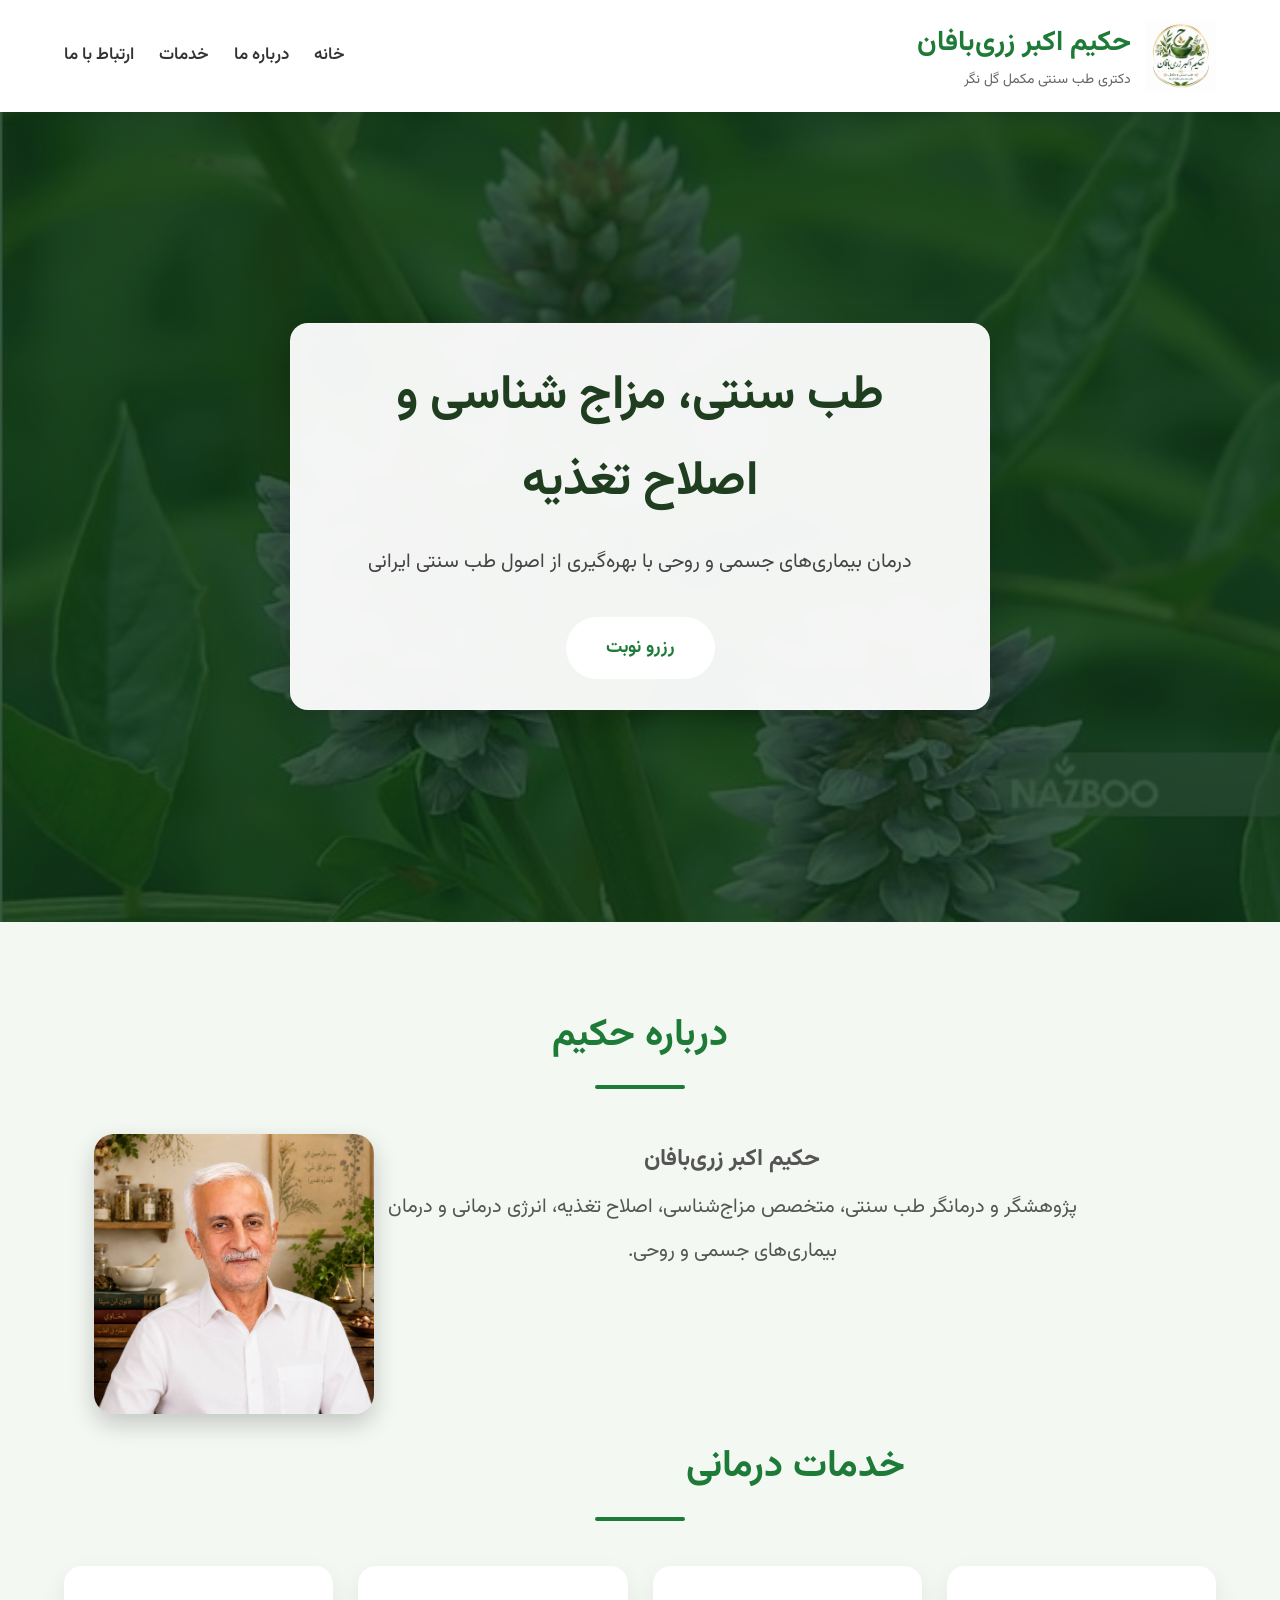
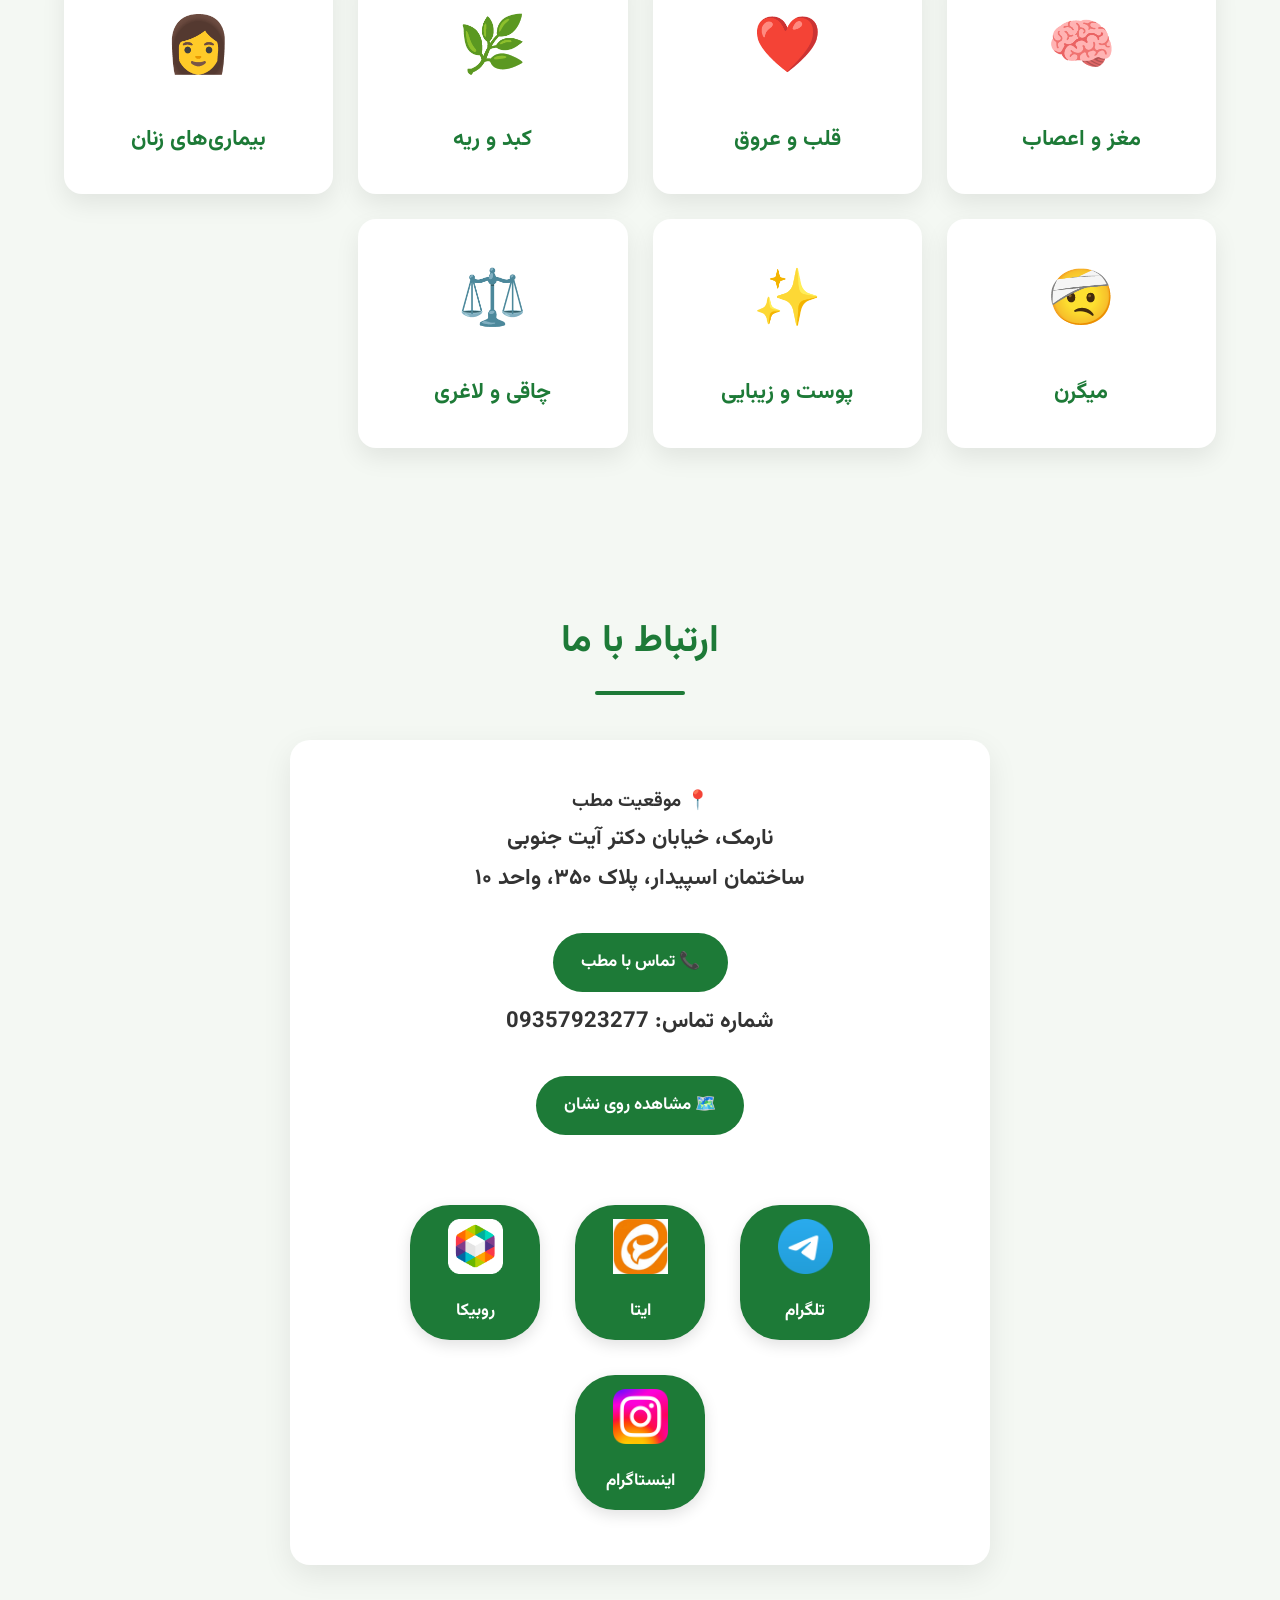
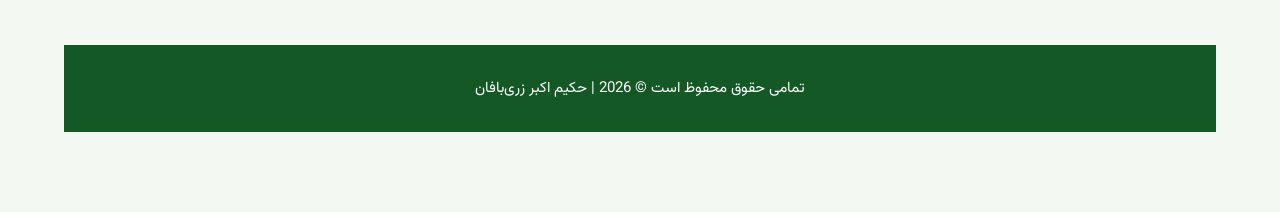
==== index.html @ 05c20cc7 "Add files via upload" ====
<!DOCTYPE html>
<html lang="fa" dir="rtl">

<head>
    <meta charset="UTF-8">
    <meta name="viewport" content="width=device-width, initial-scale=1.0">

    <title>حکیم اکبر زری‌بافان | طب سنتی</title>

    <meta name="description" content="وب‌سایت رسمی حکیم اکبر زری‌بافان - طب سنتی، مزاج شناسی، اصلاح تغذیه و درمان بیماری‌ها">

    <link rel="stylesheet" href="style.css">

    <link rel="preconnect" href="https://fonts.googleapis.com">
    <link rel="preconnect" href="https://fonts.gstatic.com" crossorigin>

    <link href="https://fonts.googleapis.com/css2?family=Vazirmatn:wght@300;400;500;700;900&display=swap" rel="stylesheet">
</head>

<body>

<header>

<div class="container">

<div class="logo">

<img src="images/logo.png" alt="لوگوی حکیم اکبر زری‌بافان" class="logo-img">


<div>

<h1>حکیم اکبر زری‌بافان</h1>

<p>دکتری طب سنتی مکمل گل نگر</p>

</div>

</div>

<nav>

<a href="#home">خانه</a>

<a href="#about">درباره ما</a>

<a href="#services">خدمات</a>

<a href="#contact">ارتباط با ما</a>

</nav>

</div>

</header>

<section class="hero" id="home">

<div class="hero-content">

<h2>طب سنتی، مزاج شناسی و اصلاح تغذیه</h2>

<p>

درمان بیماری‌های جسمی و روحی با بهره‌گیری از اصول طب سنتی ایرانی

</p>

<a href="#contact" class="btn">


رزرو نوبت

</a>

</div>

</section>

<section id="about">

<div class="container">

<h2 class="title">

درباره حکیم

</h2>

<div class="about-content">

<img src="images/doctor.png" alt="حکیم اکبر زری‌بافان" class="doctor-image">

<div class="about-text">

<h3>حکیم اکبر زری‌بافان</h3>

<p>
پژوهشگر و درمانگر طب سنتی،
متخصص مزاج‌شناسی، اصلاح تغذیه،
انرژی درمانی و درمان بیماری‌های جسمی و روحی.
</p>

</div>

</div>

</div>

</section>

<section id="services">

<div class="container">

<h2 class="title">

خدمات درمانی

</h2>

<div class="services">

<a href="brain.html" class="card">
🧠
<h3>مغز و اعصاب</h3>
</a>

<a href="heart.html" class="card">
❤️
<h3>قلب و عروق</h3>
</a>

<a href="liver-lung.html" class="card">
🌿
<h3>کبد و ریه</h3>
</a>

<a href="women.html" class="card">
👩
<h3>بیماری‌های زنان</h3>
</a>

<a href="migraine.html" class="card">
🤕
<h3>میگرن</h3>
</a>

<a href="skin.html" class="card">
✨
<h3>پوست و زیبایی</h3>
</a>

<a href="weight.html" class="card">
⚖️
<h3>چاقی و لاغری</h3>
</a>
</div>
</div>

</section>

</section>

<section id="contact">

<div class="container">

<h2 class="title">

ارتباط با ما

</h2>

<div class="contact-box">



<h3>📍 موقعیت مطب</h3>

<p>
    نارمک، خیابان دکتر آیت جنوبی<br>
    ساختمان اسپیدار، پلاک ۳۵۰، واحد ۱۰
</p>

<a href="tel:09357923277" class="btn">
📞 تماس با مطب
</a>

<p>شماره تماس: 09357923277</p>

<a href="https://nshn.ir/85sbvktNIxprfZ"
   target="_blank"
   class="btn">
🗺️ مشاهده روی نشان
</a>

<div class="social-links">
<div class="social-links">

<a href="https://t.me/tebeaemea" target="_blank" class="social-card">
<img src="images/telegram.png" alt="تلگرام">
<span>تلگرام</span>
</a>

<a href="https://eitaa.com/hakim_iranii" target="_blank" class="social-card">
<img src="images/eitaa.png" alt="ایتا">
<span>ایتا</span>
</a>

<a href="https://rubika.ir/hakim_iranii" target="_blank" class="social-card">
<img src="images/rubika.png" alt="روبیکا">
<span>روبیکا</span>
</a>

<a href="https://instagram.com/hakim_iranii" target="_blank" class="social-card">
<img src="images/instagram.png" alt="اینستاگرام">
<span>اینستاگرام</span>
</a>

</div>

</div>

</div>


<footer>

تمامی حقوق این وب‌سایت متعلق به حکیم اکبر زری‌بافان © 2026

</footer>

<script src="script.js"></script>

</body>

</html>
---- style.css ----
/* ==========================
   حکیم اکبر زری‌بافان
   بخش ۱ از فایل style.css
========================== */

*{
    margin:0;
    padding:0;
    box-sizing:border-box;
    scroll-behavior:smooth;
}

body{
    font-family:'Vazirmatn',sans-serif;
    background:#f4f8f3;
    color:#333;
    line-height:1.8;
}

.container{
    width:90%;
    max-width:1200px;
    margin:auto;
}

/* ===== هدر ===== */

header{
    width:100%;
    background:#ffffff;
    position:sticky;
    top:0;
    z-index:999;
    box-shadow:0 3px 12px rgba(0,0,0,.08);
}

header .container{
    display:flex;
    justify-content:space-between;
    align-items:center;
    padding:18px 0;
}

.logo{
    display:flex;
    align-items:center;
    gap:15px;
}

.logo img{
    width:70px;
    height:70px;
    object-fit:contain;
}

.logo h1{
    color:#1d7a37;
    font-size:28px;
}

.logo p{
    color:#666;
    font-size:14px;
}

/* ===== منو ===== */

nav{
    display:flex;
    gap:25px;
}

nav a{
    text-decoration:none;
    color:#333;
    font-size:17px;
    transition:.3s;
    font-weight:600;
}
.hero-banner{
    width:100%;
    height:420px;
    object-fit:cover;
    display:block;
}

.hero{
    padding:0;
    background:#fff;
}

.hero-content{
    text-align:center;
    padding:50px 20px;
}

.hero-content h2{
    color:#2e7d32;
    font-size:42px;
    margin-bottom:15px;
}

.hero-content p{
    font-size:20px;
    color:#555;
    line-height:2;
}

nav a:hover{
    color:#1d7a37;
}

/* ===== صفحه اول ===== */

.hero{
    height:90vh;
    background:linear-gradient(rgba(18,88,40,.70),rgba(18,88,40,.70)),
    url(images/hero.jpg);
    background-size:cover;
    background-position:center;
    display:flex;
    align-items:center;
    justify-content:center;
    text-align:center;
    color:white;
}

.hero-content{
    max-width:700px;
}

.hero h2{
    font-size:48px;
    margin-bottom:20px;
}

.hero p{
    font-size:20px;
    margin-bottom:35px;
}

.btn{
    display:inline-block;
    padding:15px 40px;
    background:#ffffff;
    color:#1d7a37;
    border-radius:50px;
    text-decoration:none;
    font-size:18px;
    font-weight:bold;
    transition:.3s;
}

.btn:hover{
    background:#dff4e5;
    transform:translateY(-3px);
}
/* ==========================
   بخش درباره ما
========================== */

section{
    padding:80px 0;
}

.title{
    text-align:center;
    font-size:38px;
    color:#1d7a37;
    margin-bottom:45px;
    position:relative;
}

.title::after{
    content:"";
    width:90px;
    height:4px;
    background:#1d7a37;
    display:block;
    margin:15px auto;
    border-radius:5px;
}

.about-text{
    max-width:900px;
    margin:auto;
    text-align:center;
    font-size:20px;
    color:#555;
    line-height:2.2;
}

/* ==========================
   خدمات
========================== */

.services{

display:grid;

grid-template-columns:repeat(auto-fit,minmax(220px,1fr));

gap:25px;

margin-top:40px;

}

.card{

background:#fff;

border-radius:18px;

padding:35px;

text-align:center;

box-shadow:0 10px 25px rgba(0,0,0,.08);

transition:.35s;

cursor:pointer;

}

.card:hover{

transform:translateY(-10px);

box-shadow:0 15px 35px rgba(0,0,0,.15);

}

.card{

font-size:55px;

}

.card h3{

margin-top:20px;

color:#1d7a37;

font-size:22px;

}

.card p{

margin-top:10px;

color:#666;

font-size:15px;

}

/* ==========================
   ارتباط با ما
========================== */

.contact-box{

background:white;

padding:45px;

border-radius:20px;

box-shadow:0 10px 30px rgba(0,0,0,.08);

text-align:center;

max-width:700px;

margin:auto;

}

.contact-box p{

font-size:22px;

margin-bottom:25px;

font-weight:bold;

}

.contact-box a{

display:inline-block;

margin:10px;

padding:14px 28px;

background:#1d7a37;

color:white;

text-decoration:none;

border-radius:40px;

transition:.3s;

font-size:17px;

}

.contact-box a:hover{

background:#145826;

transform:scale(1.05);

}

/* ==========================
   فوتر
========================== */

footer{

background:#145826;

color:white;

text-align:center;

padding:30px;

margin-top:80px;

font-size:15px;

}
/* =======================================
   واکنش‌گرایی (Responsive)
======================================= */

@media(max-width:992px){

header .container{

flex-direction:column;

gap:20px;

}

nav{

flex-wrap:wrap;

justify-content:center;

}

.hero h2{

font-size:38px;

}

.hero p{

font-size:18px;

}

.services{

grid-template-columns:repeat(2,1fr);

}

}

@media(max-width:768px){

.hero{

height:75vh;

padding:30px;

}

.hero h2{

font-size:30px;

}

.hero p{

font-size:16px;

}

.logo{

flex-direction:column;

text-align:center;

}

.services{

grid-template-columns:1fr;

}

.contact-box{

padding:25px;

}

.contact-box a{

display:block;

margin:12px auto;

width:220px;

}

}

@media(max-width:480px){

.title{

font-size:28px;

}

.about-text{

font-size:17px;

}

.hero h2{

font-size:25px;

}

.btn{

padding:12px 28px;

font-size:16px;

}

}

/* =======================================
   اسکرول بار
======================================= */

::-webkit-scrollbar{

width:10px;

}

::-webkit-scrollbar-track{

background:#eef5ec;

}

::-webkit-scrollbar-thumb{

background:#2b8b4d;

border-radius:50px;

}

::-webkit-scrollbar-thumb:hover{

background:#1d6b3a;

}

/* =======================================
   انیمیشن‌ها
======================================= */

.card,
.contact-box,
.about-text{

animation:fadeUp .9s ease;

}

@keyframes fadeUp{

0%{

opacity:0;

transform:translateY(40px);

}

100%{

opacity:1;

transform:translateY(0);

}

}

/* =======================================
   افکت دکمه‌ها
======================================= */

.btn,
.contact-box a{

transition:all .35s ease;

}

.btn:hover{

box-shadow:0 12px 30px rgba(29,122,55,.35);

}

.contact-box a:hover{

box-shadow:0 10px 25px rgba(29,122,55,.30);

}

/* =======================================
   پایان بخش ۳
======================================= */

/* =========================================
   بخش ۴ - پایان فایل style.css
========================================= */

/* دکمه شناور تماس */

.floating-buttons{
    position:fixed;
    left:25px;
    bottom:25px;
    display:flex;
    flex-direction:column;
    gap:12px;
    z-index:999;
}

.floating-buttons a{
    width:58px;
    height:58px;
    border-radius:50%;
    background:#1d7a37;
    color:#fff;
    display:flex;
    align-items:center;
    justify-content:center;
    text-decoration:none;
    font-size:24px;
    box-shadow:0 10px 25px rgba(0,0,0,.2);
    transition:.3s;
}

.floating-buttons a:hover{
    transform:scale(1.12);
    background:#145826;
}

/* خط جداکننده */

hr{
    border:none;
    height:1px;
    background:#ddd;
    margin:50px 0;
}

/* انتخاب متن */

::selection{
    background:#2e8b57;
    color:white;
}

/* فوکوس فرم‌ها */

input:focus,
textarea:focus{
    outline:none;
    border-color:#2e8b57;
    box-shadow:0 0 10px rgba(46,139,87,.25);
}

/* انیمیشن */

@keyframes pulse{

0%{
transform:scale(1);
}

50%{
transform:scale(1.08);
}

100%{
transform:scale(1);
}

}

.btn{
    animation:pulse 3s infinite;
}

/* پایان فایل */

html{
    overflow-x:hidden;
}

body{
    overflow-x:hidden;
}

.doctor-image{
    width:280px;
    border-radius:20px;
    float:left;
    margin-left:30px;
    margin-bottom:20px;
    box-shadow:0 10px 25px rgba(0,0,0,.2);
}

.location-box{
    background:#fff;
    padding:25px;
    border-radius:18px;
    box-shadow:0 8px 20px rgba(0,0,0,.08);
    text-align:center;
    margin-top:25px;
}

.location-box h3{
    color:#1d7a37;
    margin-bottom:15px;
}

.location-box p{
    line-height:2;
    color:#555;
}
.social-links{
    display:flex;
    justify-content:center;
    gap:15px;
    flex-wrap:wrap;
    margin-top:25px;
}

.social-card{
    width:130px;
    background:#fff;
    border-radius:15px;
    text-decoration:none;
    color:#333;
    padding:15px;
    text-align:center;
    box-shadow:0 5px 15px rgba(0,0,0,.12);
    transition:.3s;
}

.social-card:hover{
    transform:translateY(-5px);
}

.social-card img{
    width:55px;
    height:55px;
    object-fit:contain;
    margin-bottom:10px;
}

.social-card span{
    display:block;
    font-weight:bold;
}
.hero{
    position: relative;
    overflow: hidden;
}

.hero::before{
    content: "";
    position: absolute;
    top: 0;
    left: 0;
    width: 100%;
    height: 100%;
    background: rgba(0,0,0,0.35); /* شدت تیرگی */
    z-index: 1;
}

.hero-content{
    position: relative;
    z-index: 2;
    color: white;
}
.hero-content{
    display: inline-block;
    background: rgba(255,255,255,0.18);
    backdrop-filter: blur(8px);
    -webkit-backdrop-filter: blur(8px);

    padding: 30px 45px;
    border-radius: 18px;

    border: 1px solid rgba(255,255,255,0.3);

    box-shadow: 0 8px 25px rgba(0,0,0,0.25);
}
.services a.card{
    text-decoration: none;
    color: inherit;
    display: block;
}
.hero-content{
    display: inline-block;
    background: rgba(255,255,255,0.95);
    padding: 30px 45px;
    border-radius: 18px;
    box-shadow: 0 10px 30px rgba(0,0,0,0.2);
    max-width: 700px;
}
.hero-content h2{
    color: #1f3d1f;
    margin-bottom: 15px;
    text-shadow: none;
}

.hero-content p{
    color: #444;
    line-height: 2;
    text-shadow: none;
}
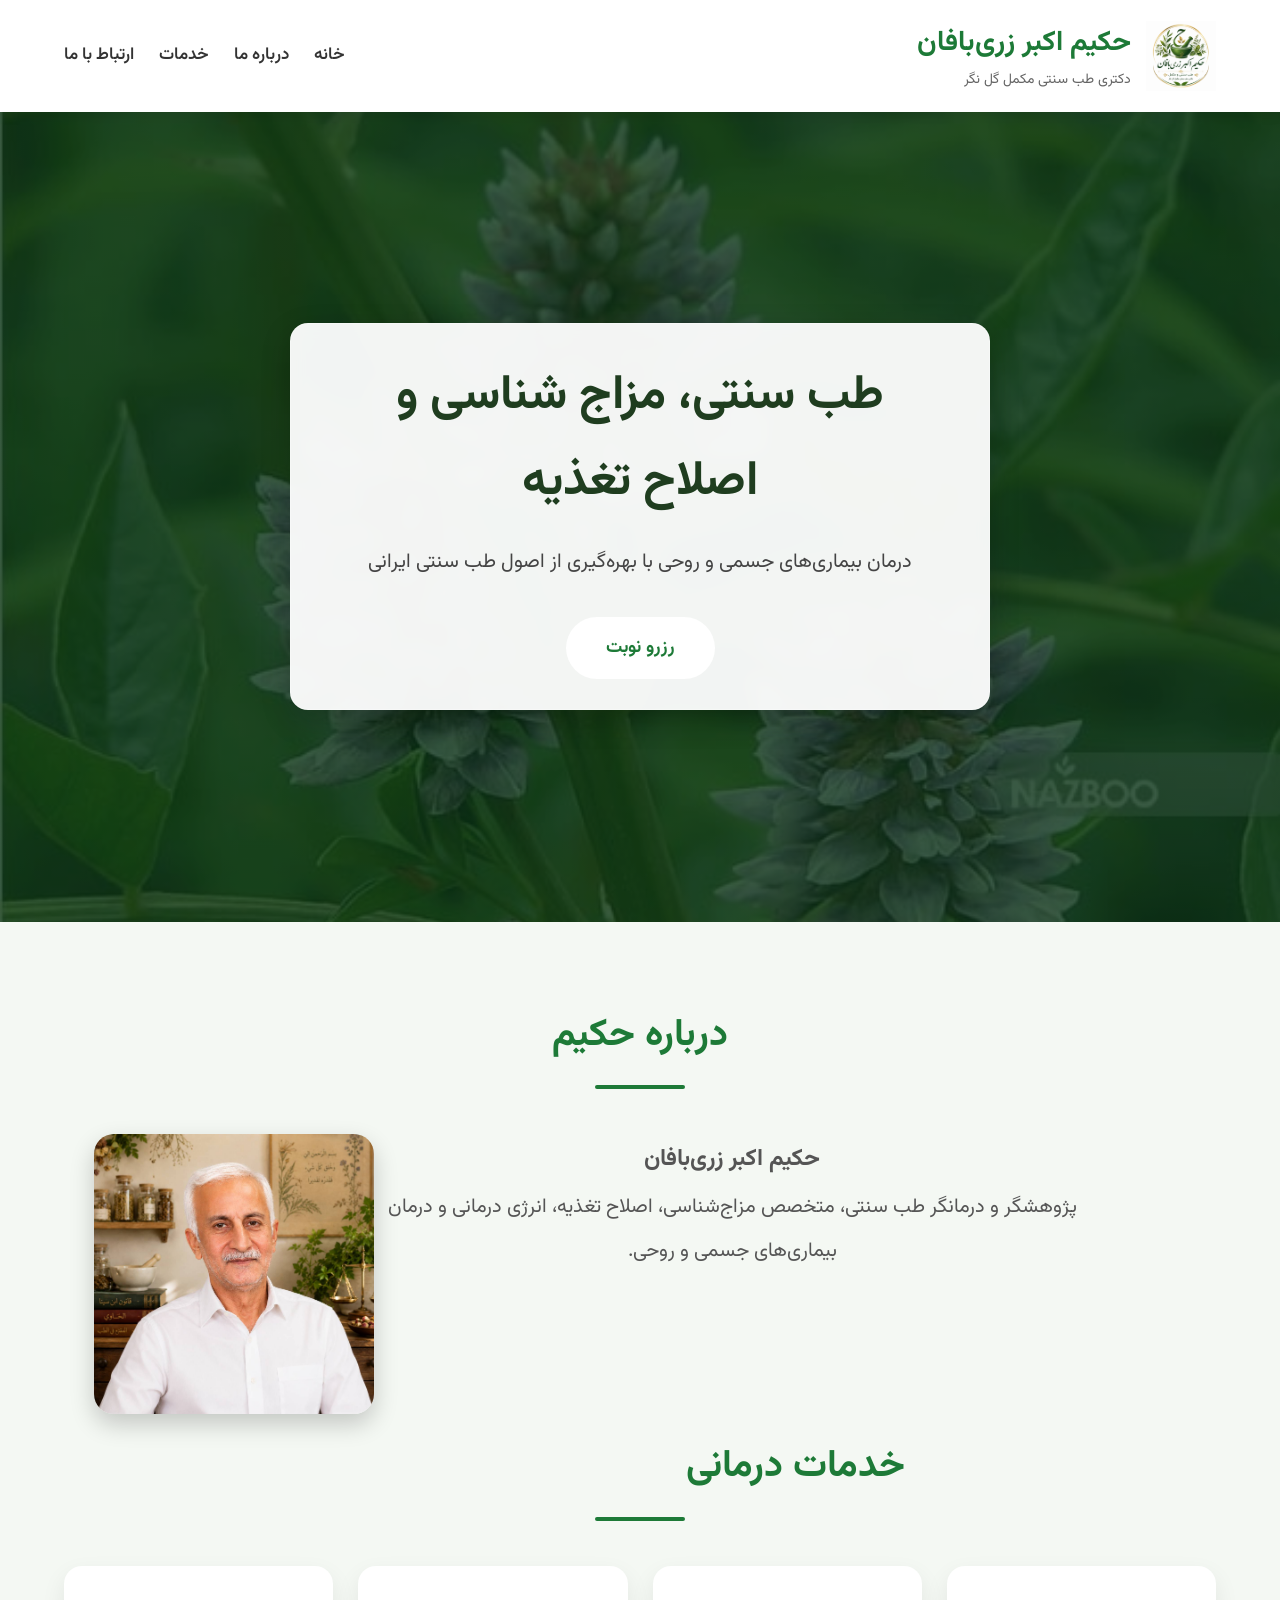
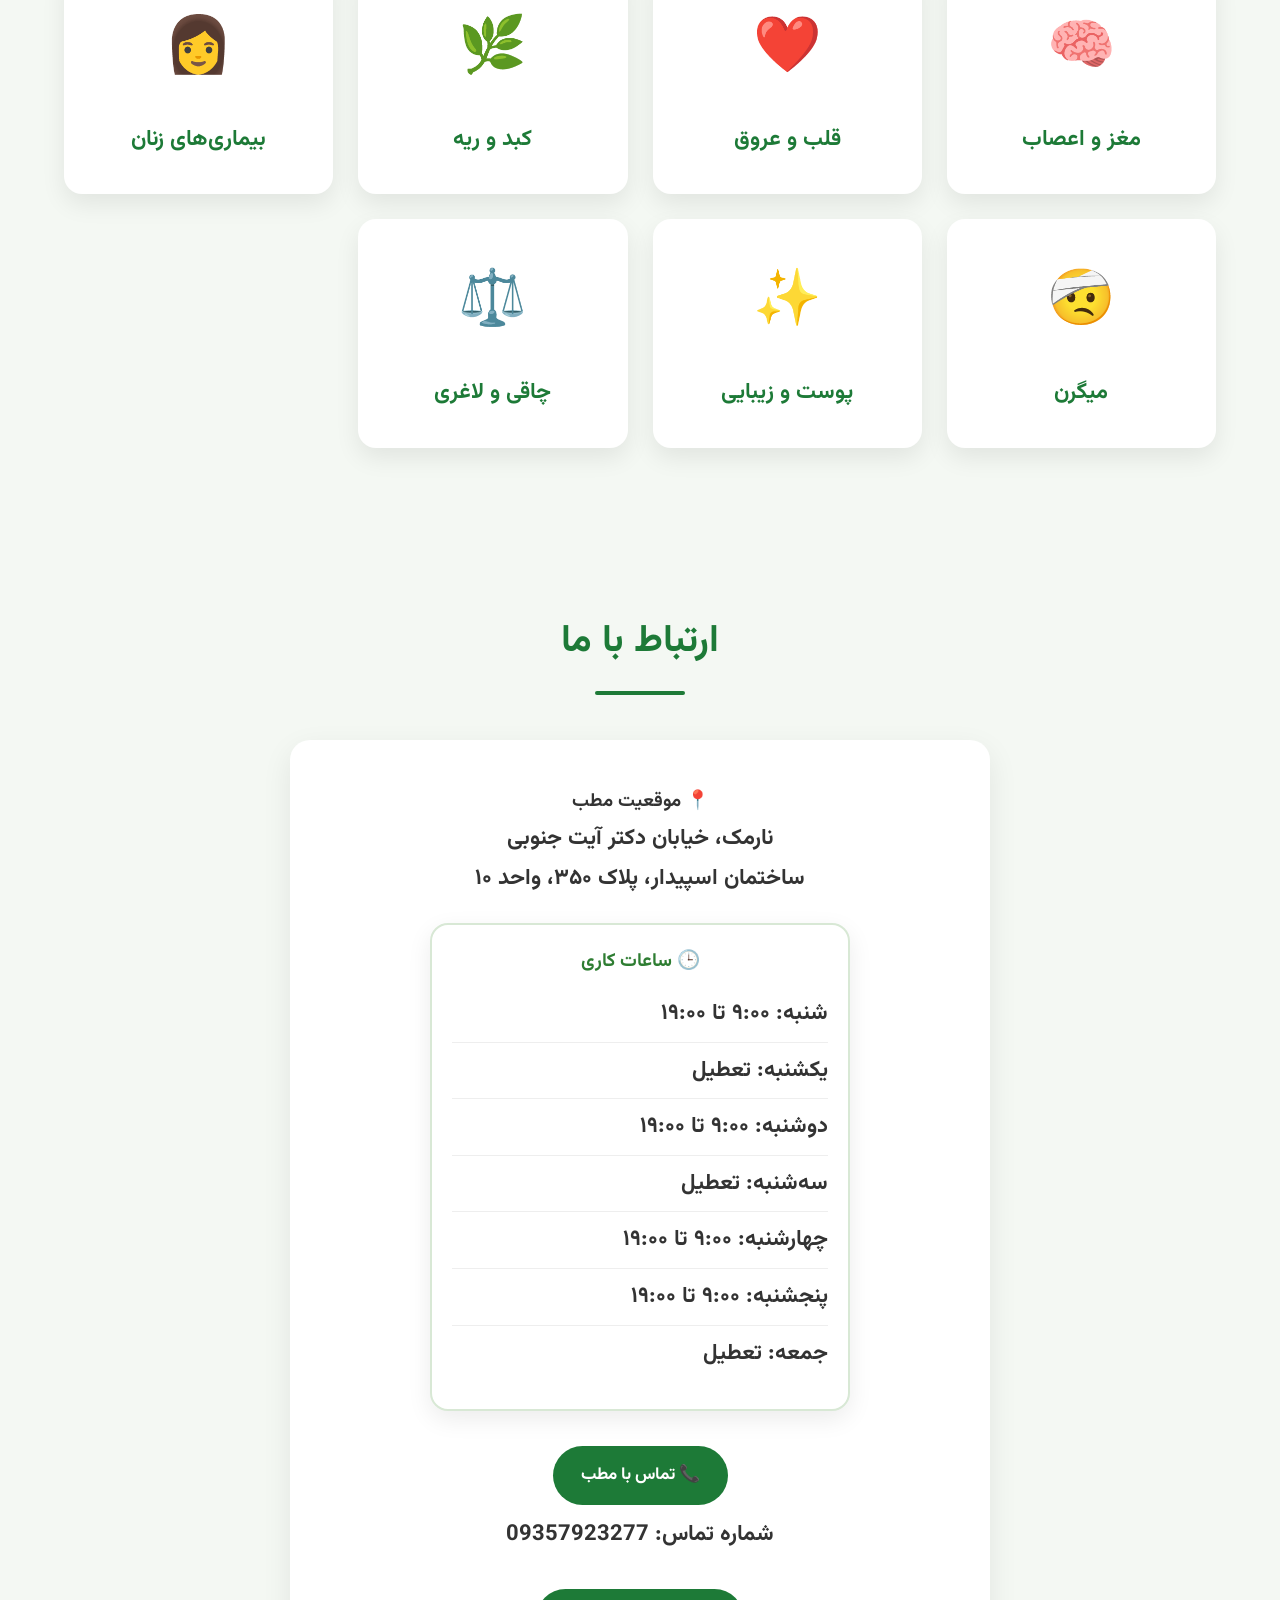
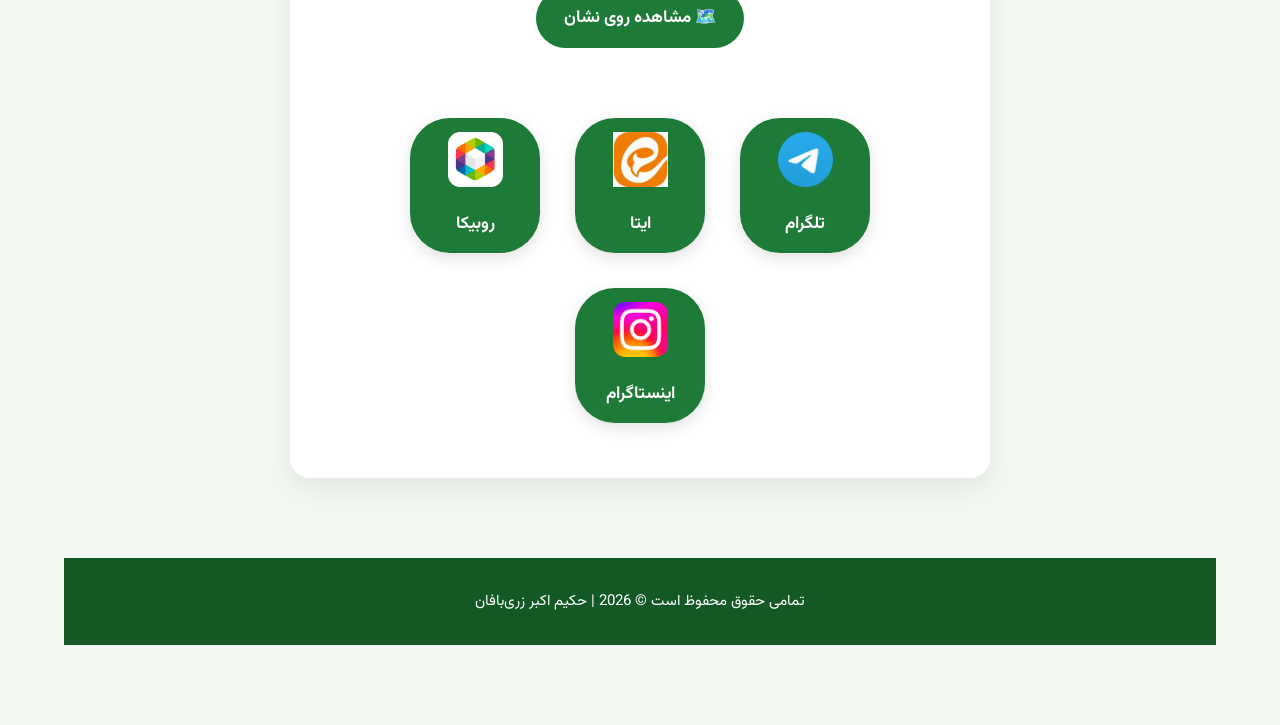
==== commit ce6de168: "Add files via upload اضافه کردن تایم" ====
--- a/index.html
+++ b/index.html
@@ -183,6 +183,18 @@
     ساختمان اسپیدار، پلاک ۳۵۰، واحد ۱۰
 </p>
 
+<div class="working-hours">
+    <h3>🕒 ساعات کاری</h3>
+
+    <p>شنبه: ۹:۰۰ تا ۱۹:۰۰</p>
+    <p>یکشنبه: تعطیل</p>
+    <p>دوشنبه: ۹:۰۰ تا ۱۹:۰۰</p>
+    <p>سه‌شنبه: تعطیل</p>
+    <p>چهارشنبه: ۹:۰۰ تا ۱۹:۰۰</p>
+    <p>پنجشنبه: ۹:۰۰ تا ۱۹:۰۰</p>
+    <p>جمعه: تعطیل</p>
+</div>
+
 <a href="tel:09357923277" class="btn">
 📞 تماس با مطب
 </a>
--- a/style.css
+++ b/style.css
@@ -766,4 +766,30 @@
     color: #444;
     line-height: 2;
     text-shadow: none;
+}
+.working-hours{
+    max-width:420px;
+    margin:25px auto;
+    background:#ffffff;
+    border-radius:18px;
+    padding:20px;
+    box-shadow:0 8px 25px rgba(0,0,0,.08);
+    border:2px solid #d8e8d5;
+    text-align:right;
+}
+
+.working-hours h3{
+    color:#2e7d32;
+    margin-bottom:15px;
+    text-align:center;
+}
+
+.working-hours p{
+    margin:8px 0;
+    padding-bottom:8px;
+    border-bottom:1px solid #eee;
+}
+
+.working-hours p:last-child{
+    border-bottom:none;
 }
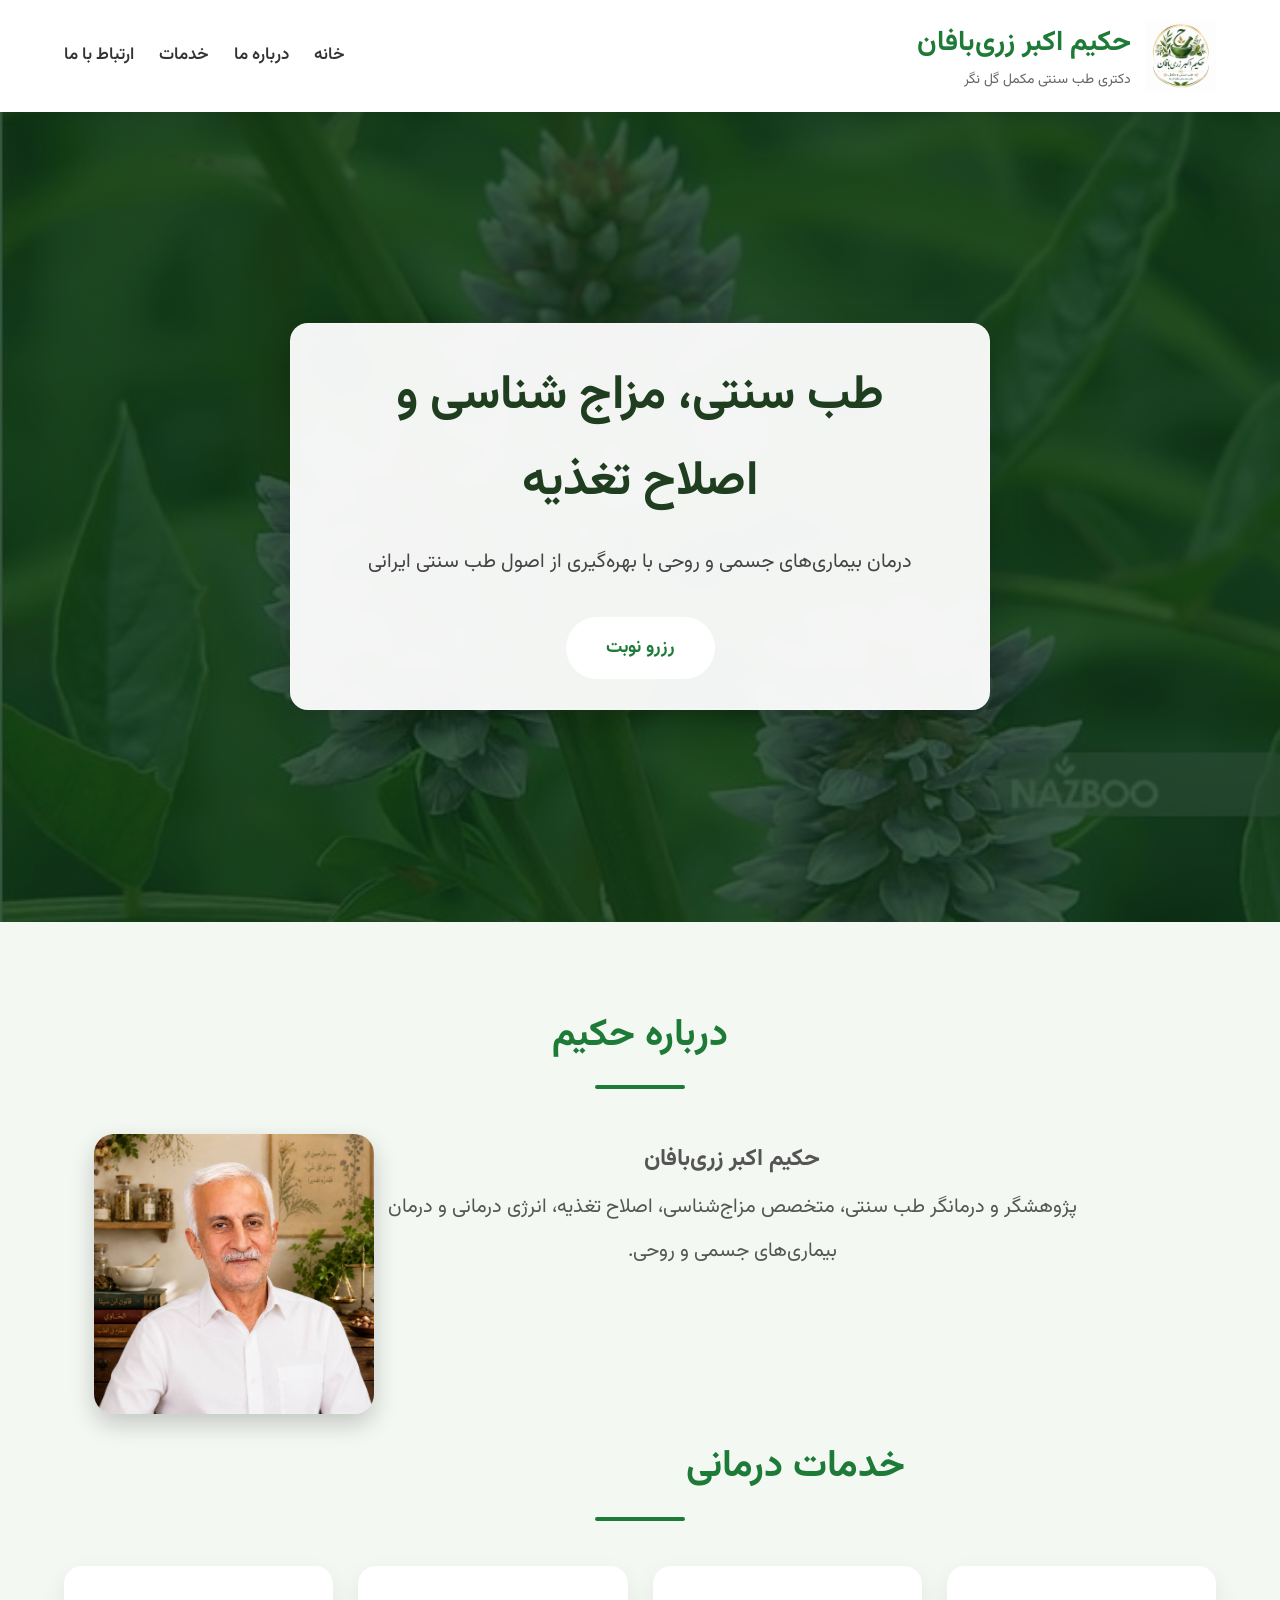
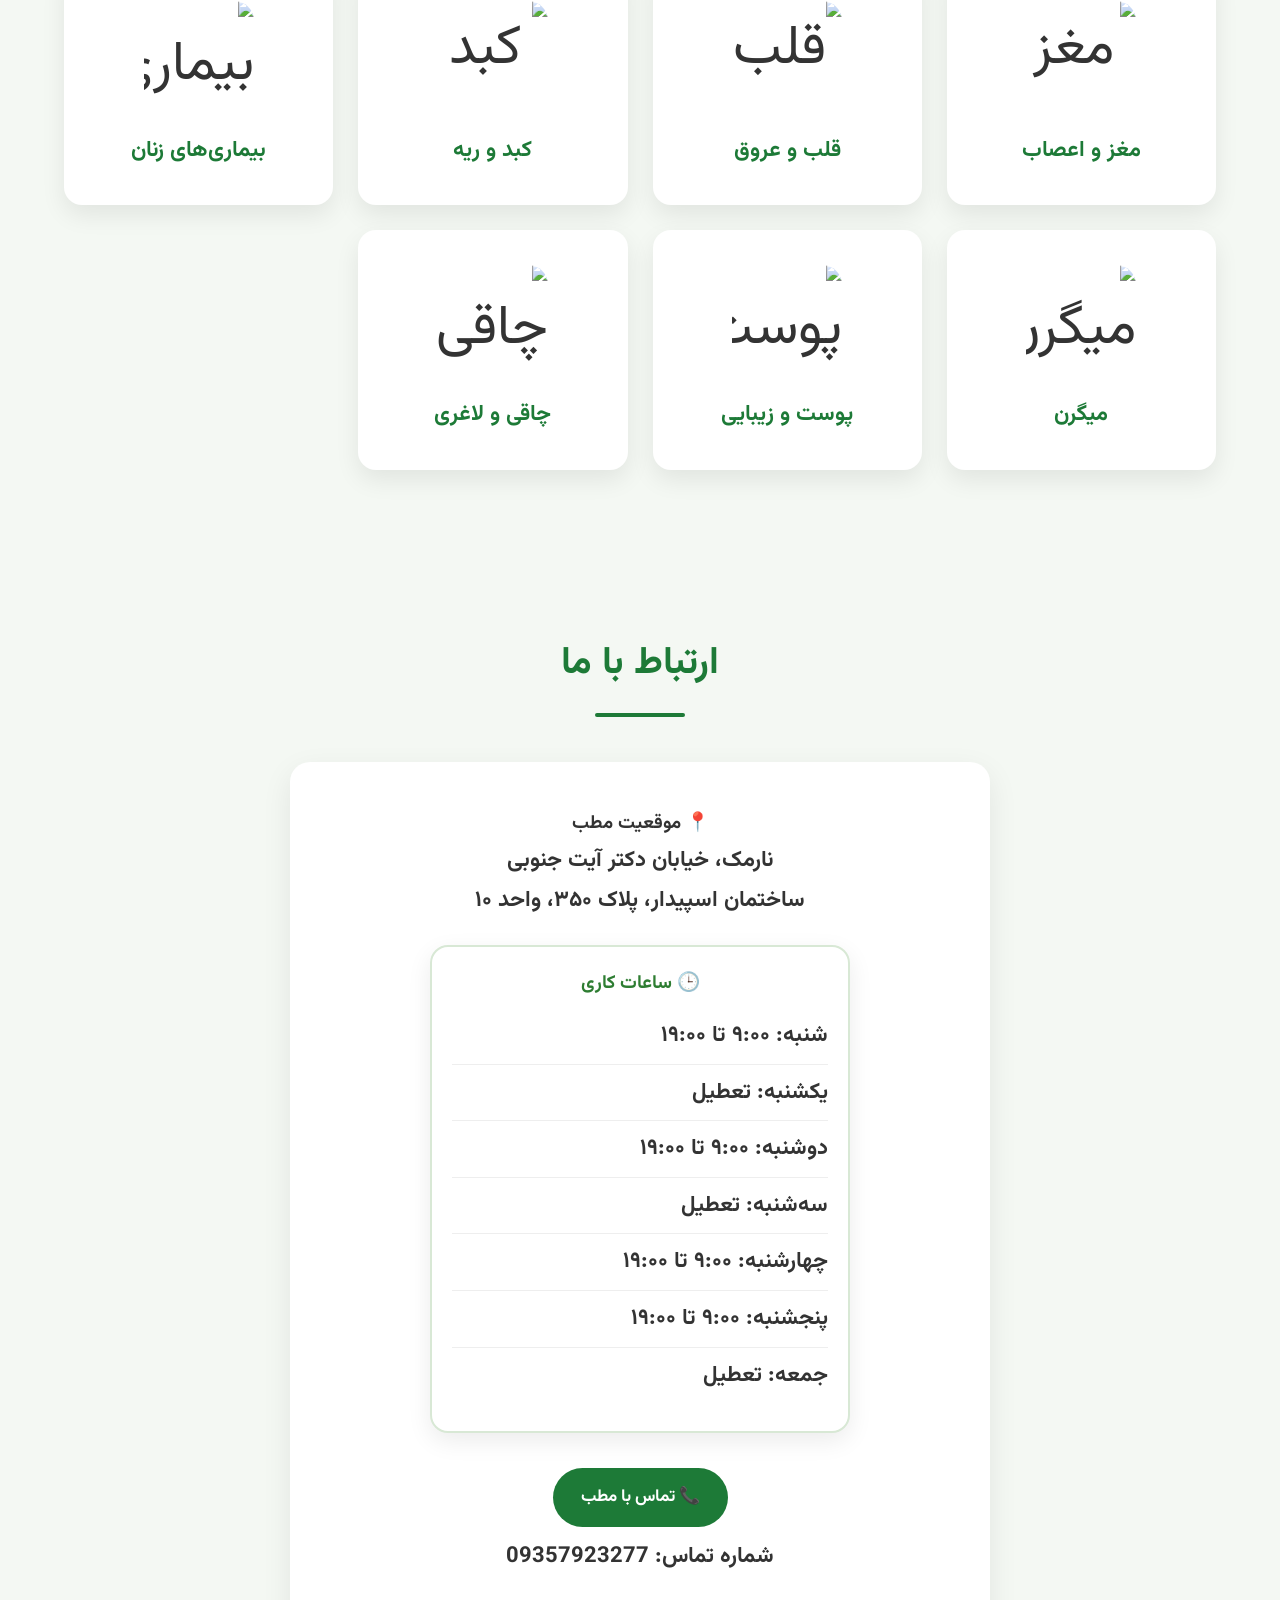
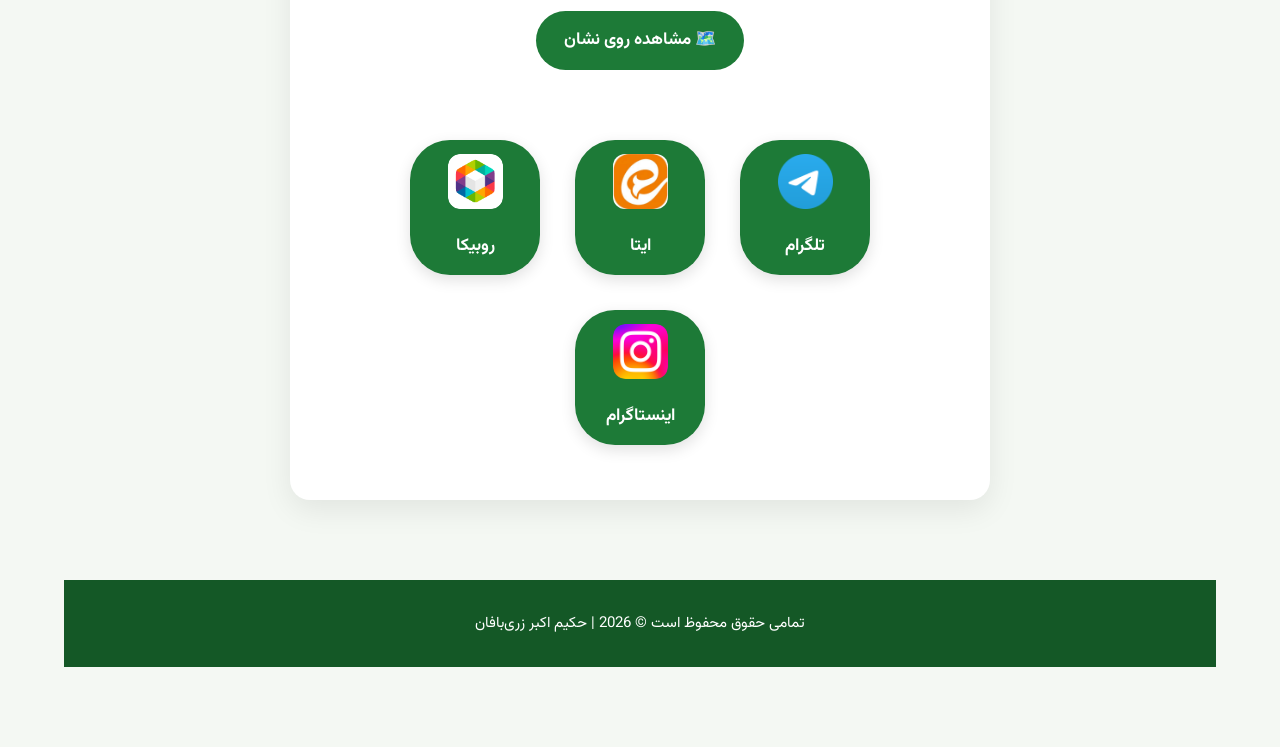
==== commit 9ba2875d: "Add files via upload تغییر عکس هااااااااا" ====
--- a/index.html
+++ b/index.html
@@ -5,9 +5,14 @@
     <meta charset="UTF-8">
     <meta name="viewport" content="width=device-width, initial-scale=1.0">
 
-    <title>حکیم اکبر زری‌بافان | طب سنتی</title>
+    <title>سایت رسمی حکیم اکبر زری‌بافان</title>
 
     <meta name="description" content="وب‌سایت رسمی حکیم اکبر زری‌بافان - طب سنتی، مزاج شناسی، اصلاح تغذیه و درمان بیماری‌ها">
+    
+    <meta property="og:site_name" content="سایت رسمی حکیم اکبر زری‌بافان">
+    <meta name="application-name" content="سایت رسمی حکیم اکبر زری‌بافان">
+
+    <link rel="icon" type="image/x-icon" href="favicon.ico">
 
     <link rel="stylesheet" href="style.css">
 
@@ -122,38 +127,38 @@
 <div class="services">
 
 <a href="brain.html" class="card">
-🧠
-<h3>مغز و اعصاب</h3>
+    <img src="images/brain.png" alt="مغز و اعصاب" class="service-icon">
+    <h3>مغز و اعصاب</h3>
 </a>
 
 <a href="heart.html" class="card">
-❤️
-<h3>قلب و عروق</h3>
+    <img src="images/heart.png" alt="قلب و عروق" class="service-icon">
+    <h3>قلب و عروق</h3>
 </a>
 
 <a href="liver-lung.html" class="card">
-🌿
-<h3>کبد و ریه</h3>
+    <img src="images/liver-lung.png" alt="کبد و ریه" class="service-icon">
+    <h3>کبد و ریه</h3>
 </a>
 
 <a href="women.html" class="card">
-👩
-<h3>بیماری‌های زنان</h3>
+    <img src="images/women.png" alt="بیماری‌های زنان" class="service-icon">
+    <h3>بیماری‌های زنان</h3>
 </a>
 
 <a href="migraine.html" class="card">
-🤕
-<h3>میگرن</h3>
+    <img src="images/migraine.png" alt="میگرن" class="service-icon">
+    <h3>میگرن</h3>
 </a>
 
 <a href="skin.html" class="card">
-✨
-<h3>پوست و زیبایی</h3>
+    <img src="images/skin.png" alt="پوست و زیبایی" class="service-icon">
+    <h3>پوست و زیبایی</h3>
 </a>
 
 <a href="weight.html" class="card">
-⚖️
-<h3>چاقی و لاغری</h3>
+    <img src="images/weight.png" alt="چاقی و لاغری" class="service-icon">
+    <h3>چاقی و لاغری</h3>
 </a>
 </div>
 </div>
--- a/style.css
+++ b/style.css
@@ -792,4 +792,44 @@
 
 .working-hours p:last-child{
     border-bottom:none;
+}
+body{
+    margin: 0;
+    font-family: "Vazirmatn", sans-serif;
+
+    background-image:
+        linear-gradient(rgba(0,0,0,.35), rgba(0,0,0,.35)),
+        url("images/background.png");
+
+    background-size: cover;
+    background-position: center;
+    background-repeat: no-repeat;
+    background-attachment: fixed;
+}
+.service-icon{
+    width: 110px;
+    height: 110px;
+    object-fit: contain;
+    display: block;
+    margin: 0 auto 15px;
+    transition: transform .3s;
+}
+
+.card:hover .service-icon{
+    transform: scale(1.08);
+}
+.service-icon{
+    width: 110px;
+    height: 110px;
+    object-fit: cover;
+    display: block;
+    margin: 0 auto 15px;
+    border-radius: 20px;
+    transition: transform .3s;
+}
+.eitaa-icon{
+    border-radius: 12px;
+}
+.social-card img{
+    border-radius: 12px;
 }
